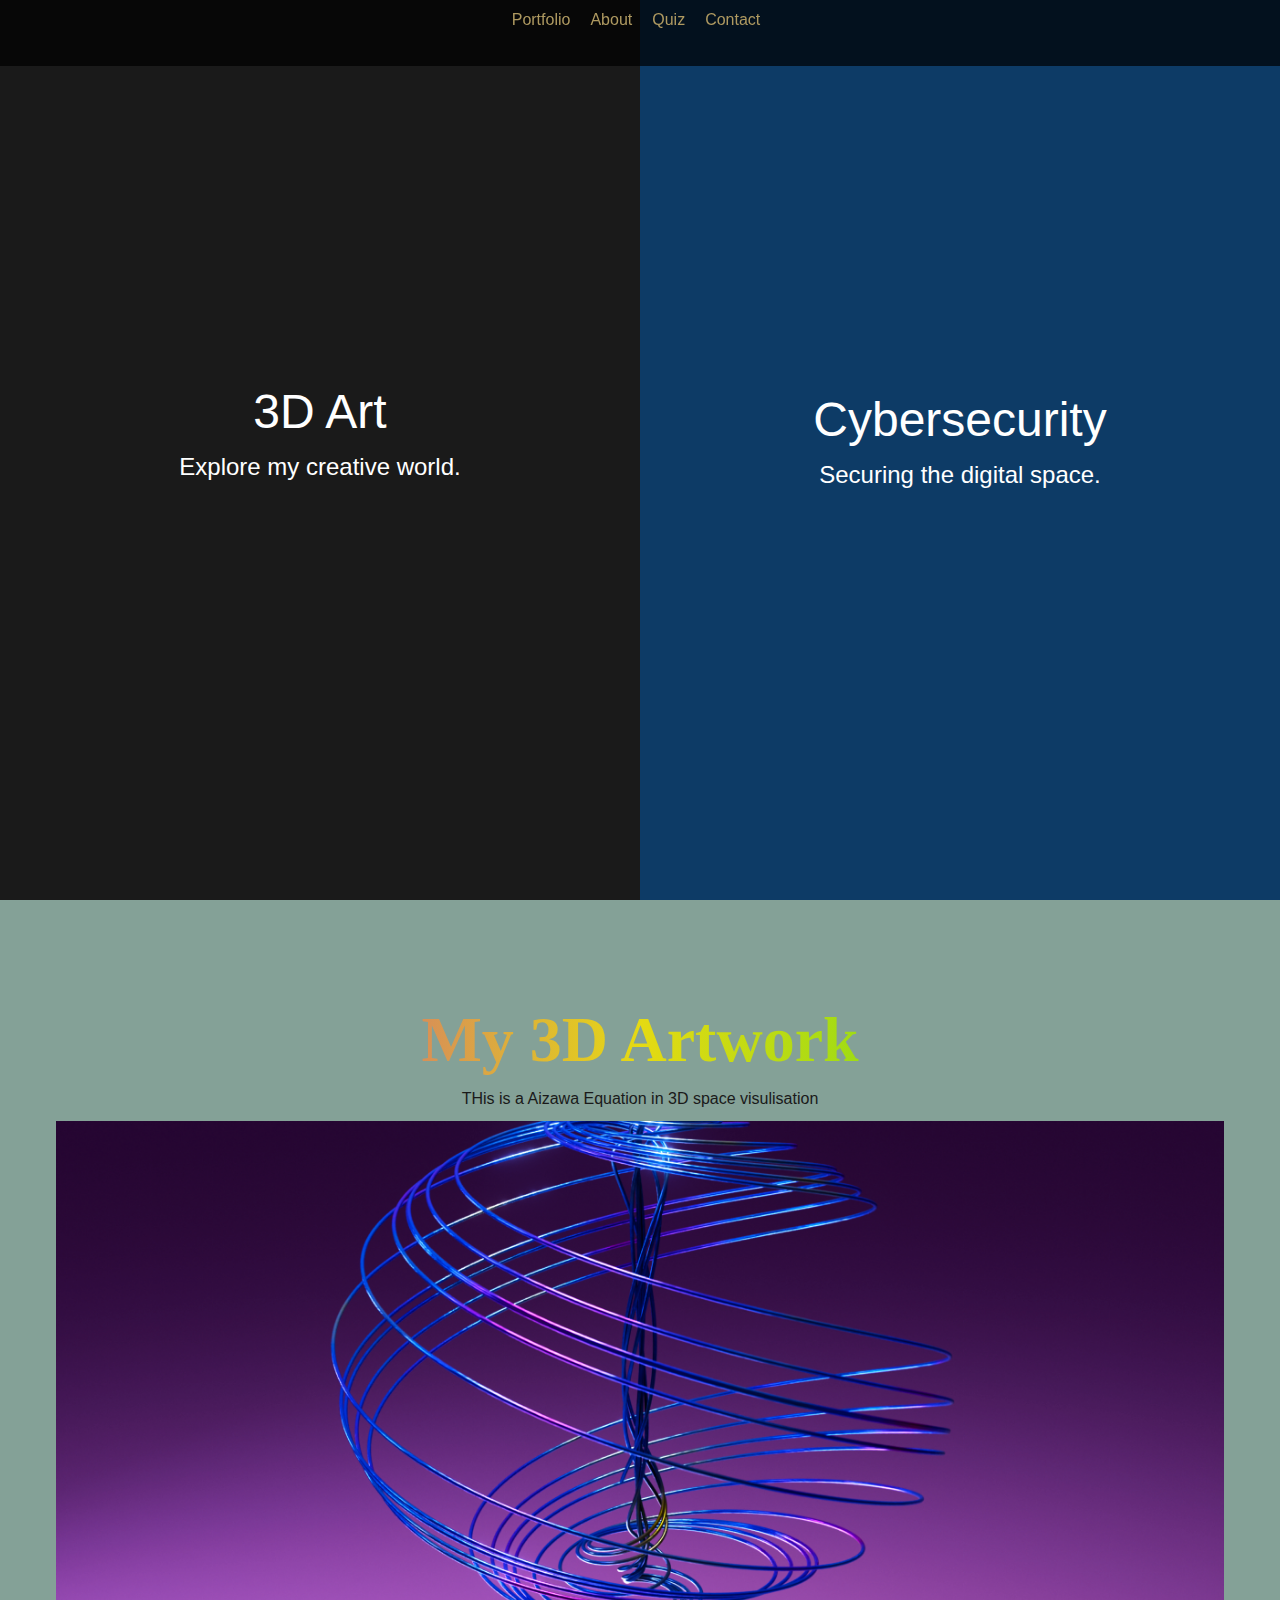
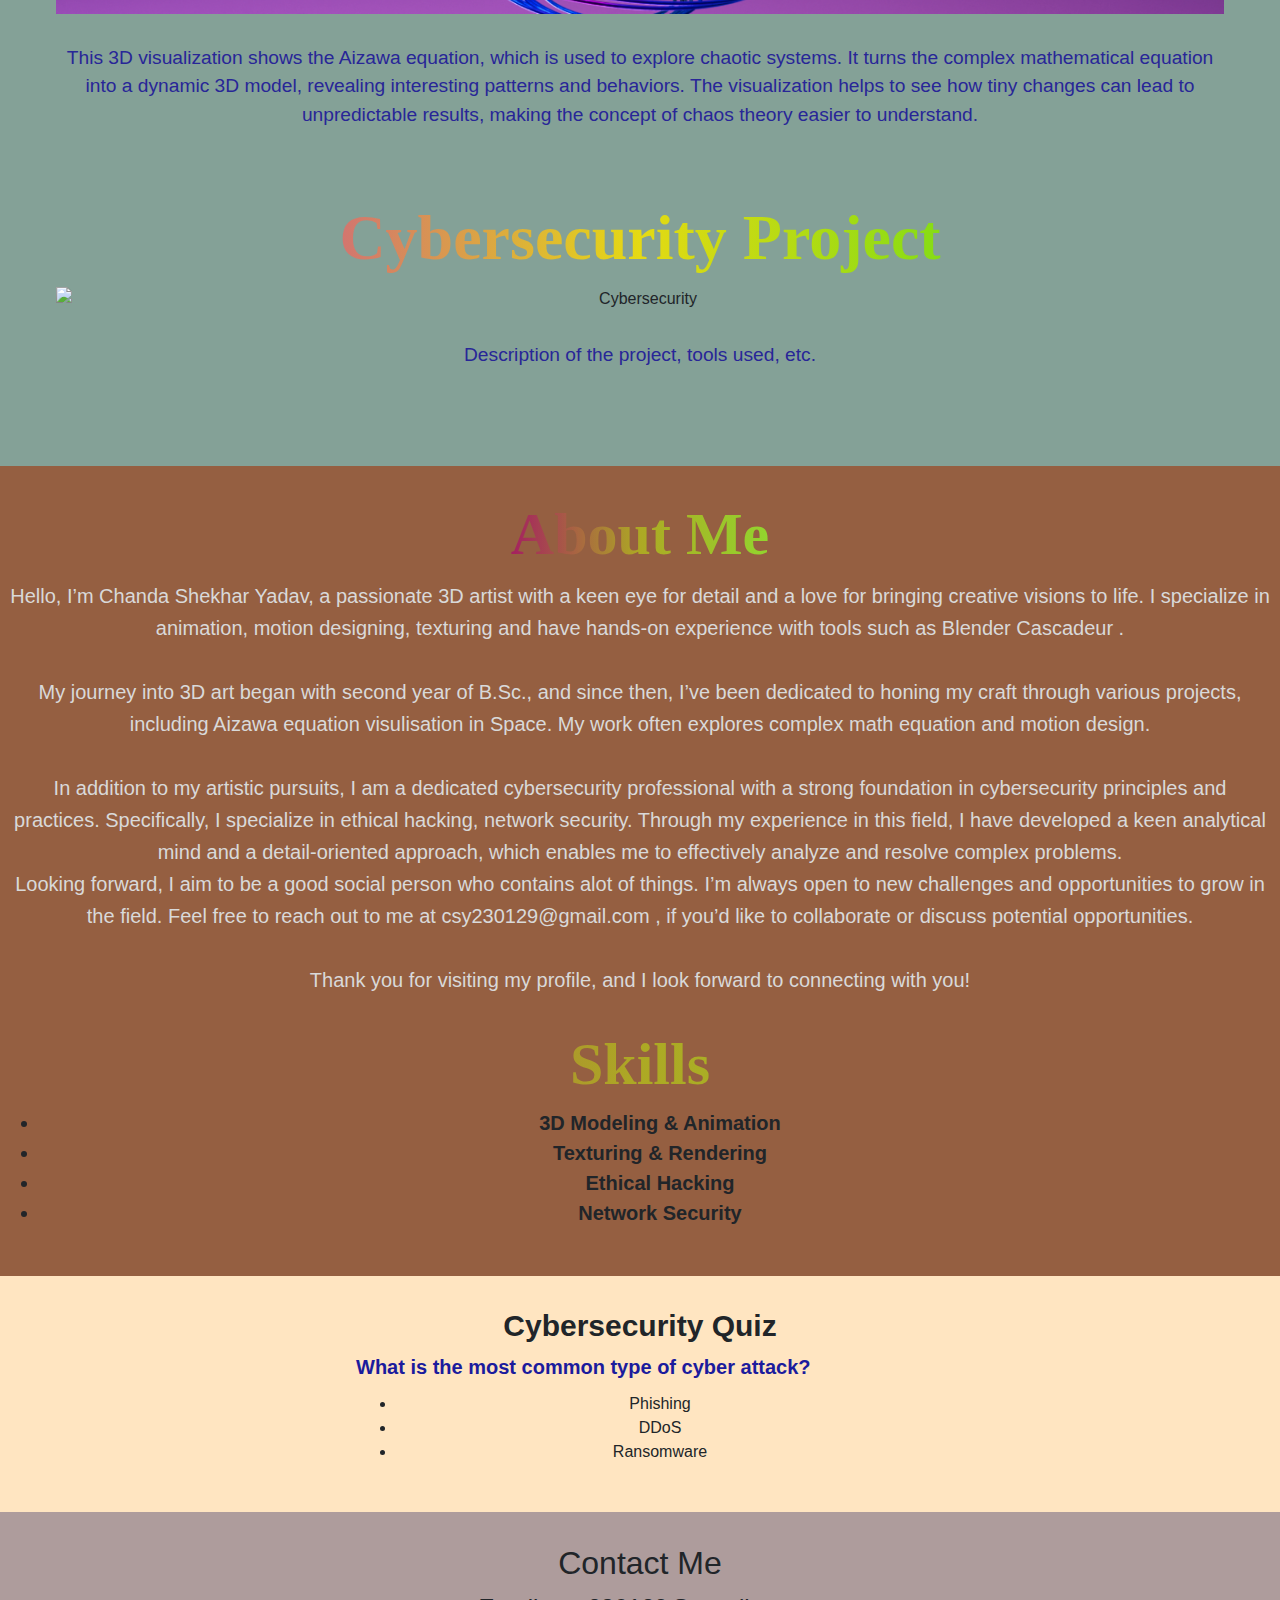
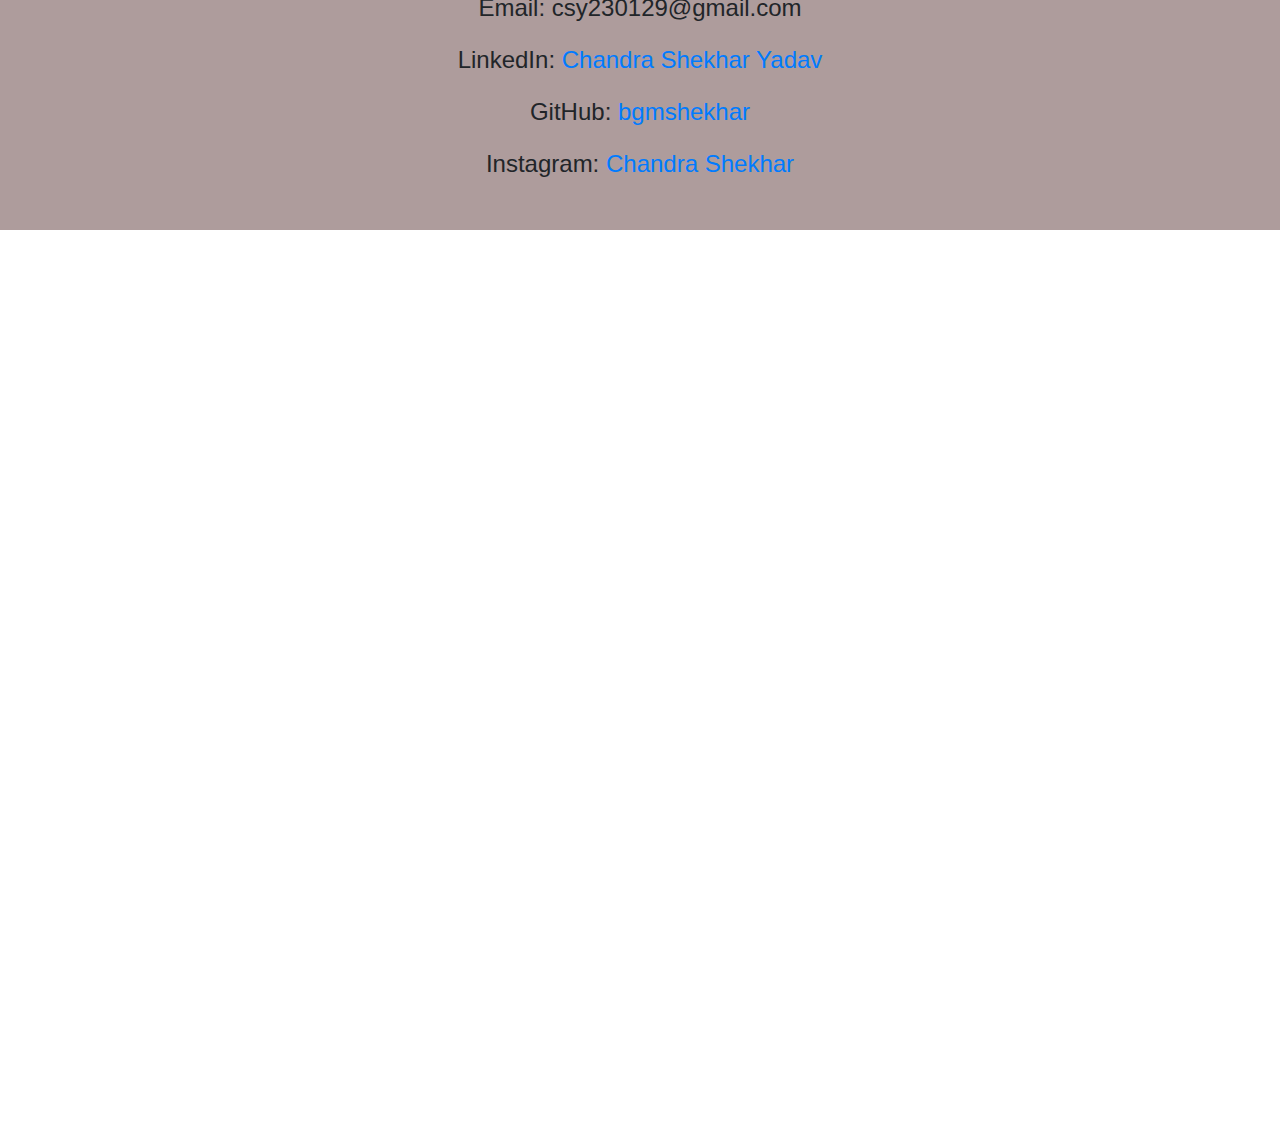
==== index.html @ 5e6f0be7 "All done" ====
<!DOCTYPE html>
<html lang="en">
<head>
    <meta charset="UTF-8">
    <meta name="viewport" content="width=device-width, initial-scale=1.0">
    <title>Your Portfolio</title>
    <link rel="stylesheet" href="styles.css">
    <link rel="stylesheet" href="https://maxcdn.bootstrapcdn.com/bootstrap/4.5.2/css/bootstrap.min.css">
    <script src="https://ajax.googleapis.com/ajax/libs/jquery/3.5.1/jquery.min.js"></script>
    <script src="https://cdnjs.cloudflare.com/ajax/libs/popper.js/1.16.0/umd/popper.min.js"></script>
    <script src="https://maxcdn.bootstrapcdn.com/bootstrap/4.5.2/js/bootstrap.min.js"></script>
    <script src="https://cdnjs.cloudflare.com/ajax/libs/three.js/r128/three.min.js"></script>
    <script src="https://aframe.io/releases/1.2.0/aframe.min.js"></script>
    <script src="https://cdn.jsdelivr.net/particles.js/2.0.0/particles.min.js"></script>
    <script src="https://cdn.jsdelivr.net/npm/chart.js"></script>
    <script src="https://cdnjs.cloudflare.com/ajax/libs/gsap/3.7.1/gsap.min.js"></script>
    <link rel="stylesheet" href="https://cdnjs.cloudflare.com/ajax/libs/font-awesome/6.0.0-beta3/css/all.min.css">
</head>
<body>
    <header>
        <div class="landing-page">
            <div class="left-side">
                <h1>3D Art</h1>
                <p>Explore my creative world.</p>
                <P></P>
            </div>
            <div class="right-side">
                <h1>Cybersecurity</h1>
                <p>Securing the digital space.</p>
            </div>
        </div>
    </header>
    <nav>
        <ul class="top">
            <li><a href="#portfolio">Portfolio</a></li>
            <li><a href="#about">About</a></li>
            <li><a href="#quiz">Quiz</a></li>
            <li><a href="#contact">Contact</a></li>
        </ul>
    </nav>
    <section id="portfolio">
        <div class="portfolio-container">
            <h2</h2>
            <!DOCTYPE html>
            <html lang="en">
            <head>
                <meta charset="UTF-8">
                <meta name="viewport" content="width=device-width, initial-scale=1.0">
                <title>Portfolio Item</title>
                <link rel="stylesheet" href="styles.css"> <!-- Link to your CSS file -->
            </head>
            <body>
                <div class="portfolio-item">
                    <h3>My 3D Artwork</h3>
                    <P1>THis is a Aizawa Equation in 3D space visulisation</P1>
                    <img src="Render0058 copy.png" alt="3D Art">
                    <p>This 3D visualization shows the Aizawa equation, which is used to explore chaotic systems. It turns the complex mathematical equation into a dynamic 3D model, revealing interesting patterns and behaviors. The visualization helps to see how tiny changes can lead to unpredictable results, making the concept of chaos theory easier to understand.</p>
                </div>
            </body>
            </html>
            
            <div class="portfolio-item">
                <h3>Cybersecurity Project</h3>
                <img src="your-cybersecurity-image.jpg" alt="Cybersecurity">
                <p>Description of the project, tools used, etc.</p>
            </div>
        </div>
    </section>
    <section id="about">
        <div id="about-content"></div> <!-- This is where the content will be loaded -->
        <h2>
            <p1 class="custom-text"> About Me</p1>
        </h2>

        <p class="intro">Hello, I’m Chanda Shekhar Yadav, a passionate 3D artist with a keen eye for detail and a love for bringing creative visions to life. I specialize in animation, motion designing, texturing and have hands-on experience with tools such as Blender Cascadeur .

        My journey into 3D art began with second year of B.Sc., and since then, I’ve been dedicated to honing my craft through various projects, including Aizawa equation visulisation in Space. My work often explores complex math equation and motion design.
        
        In addition to my artistic pursuits, I am a dedicated cybersecurity professional with a strong foundation in cybersecurity principles and practices. Specifically, I specialize in ethical hacking, network security. Through my experience in this field, I have developed a keen analytical mind and a detail-oriented approach, which enables me to effectively analyze and resolve complex problems.
        Looking forward, I aim to be a good social person who contains alot of things. I’m always open to new challenges and opportunities to grow in the field. Feel free to reach out to me at csy230129@gmail.com , if you’d like to collaborate or discuss potential opportunities.
        
        Thank you for visiting my profile, and I look forward to connecting with you!</p>
       <h3 class="custom-text">Skills</h3>
        <ul class="bold2">
        <li>3D Modeling & Animation</li>
        <li>Texturing & Rendering</li>
        <li>Ethical Hacking</li>
        <li>Network Security</li>
        </ul>
    </section>
    
    
    <section id="quiz">
        <div class="quiz-container">
            <h2 class="bols1">Cybersecurity Quiz</h2>
            <div id="question">What is the most common type of cyber attack?</div>
            <ul id="answers">
                <li onclick="checkAnswer('A')">Phishing</li>
                <li onclick="checkAnswer('B')">DDoS</li>
                <li onclick="checkAnswer('C')">Ransomware</li>
            </ul>
            <div id="result"></div>
        </div>
    </section>
    <section id="contact">
        <div class="contact-container">
            <h2>Contact Me</h2>
            <p>Email: csy230129@gmail.com</p>
            <p>LinkedIn: <a href="https://www.linkedin.com/in/chandra-shekhar-yadav-9a1637257/">Chandra Shekhar Yadav
            </a></p>
            <p>GitHub: <a href="https://github.com/bgmshekhar">bgmshekhar</a></p>
            <p>Instagram: <a href="https://www.instagram.com/c_shekhar27/">Chandra Shekhar</a></p>
        </div>
    </section>
    <div id="particles-js"></div>
    <canvas id="myChart" width="400" height="400"></canvas>
    <script>
        function checkAnswer(answer) {
            let result = document.getElementById('result');
            if (answer === 'A') {
                result.innerText = "Correct!";
                result.style.color = "green";
            } else {
                result.innerText = "Try Again!";
                result.style.color = "red";
            }
        }
        // Particles.js
        particlesJS.load('particles-js', 'particles.json', function() {
            console.log('particles.js loaded');
        });

        // Chart.js
        var ctx = document.getElementById('myChart').getContext('2d');
        var myChart = new Chart(ctx, {
            type: 'bar',
            data: {
                labels: ['Red', 'Blue', 'Yellow', 'Green', 'Purple', 'Orange'],
                datasets: [{
                    label: '# of Votes',
                    data: [12, 19, 3, 5, 2, 3],
                    backgroundColor: [
                        'rgba(255, 99, 132, 0.2)',
                        'rgba(54, 162, 235, 0.2)',
                        'rgba(255, 206, 86, 0.2)',
                        'rgba(75, 192, 192, 0.2)',
                        'rgba(153, 102, 255, 0.2)',
                        'rgba(255, 159, 64, 0.2)'
                    ],
                    borderColor: [
                        'rgba(255, 99, 132, 1)',
                        'rgba(54, 162, 235, 1)',
                        'rgba(255, 206, 86, 1)',
                        'rgba(75, 192, 192, 1)',
                        'rgba(153, 102, 255, 1)',
                        'rgba(255, 159, 64, 1)'
                    ],
                    borderWidth: 1
                }]
            },
            options: {
                scales: {
                    y: {
                        beginAtZero: true
                    }
                }
            }
        });

        // GSAP Animation Example
        gsap.to(".portfolio-item", {duration: 2, y: -50, opacity: 1});
    </script>
</body>
</html>
---- styles.css ----
body, html {
    margin: 0px;
    padding: 0;
    font-family: Arial, sans-serif;
}

header {
    height: 100vh;
    display: flex;
    align-items: center;
    justify-content: center;
}

ul.top {
    padding-left: 0;
    list-style-type: none;
}

ul.top li {
    margin-bottom: 10px; /* Adjust spacing between items */
}

ul.top li a {
    text-decoration: none;
    color: #ffff0f0;
    font-size: 16px;
    margin-left: 10px;
    margin-right: 10px;
}

 
.landing-page {
    display: flex;
    width: 100%;
    height: 100vh;
}

.left-side, .right-side {
    width: 50%;
    display: flex;
    flex-direction: column;
    align-items: center;
    justify-content: center;
    color: white;
    text-align: center;
}

.left-side {
    background-color: #1a1a1a;
}

.right-side {
    background-color: #0d3b66;
}

h1 {
    font-size: 3rem;
    margin-bottom: 0.5rem;
}

p {
    font-size: 1.5rem;
    margin-top: 0;
}

nav {
    position: fixed;
    top: 0;
    width: 100%;
    background: rgba(0, 0, 0, 0.7);
}

nav ul {
    display: flex;
    justify-content: center;
    list-style: none;
    margin: 30;
    padding: 0.5rem;
}

nav ul li {
    margin: 40 1rem;
}

nav ul li a {
    color: rgb(174, 153, 96);
    text-decoration: none;
    font-size: 1.2rem;
}

#portfolio {
    padding: 2rem 0;
    text-align: center;
    background-color:  rgb(132, 161, 151);
}

.portfolio-container {
    max-width: 1200px;
    margin: auto;
    padding: 0 1rem;
}

.portfolio-item {
    margin-bottom: 4rem;
    margin-top: 4rem;
}

.portfolio-item img {
    max-width: 100%;
    height: auto;
    display: block;
    align-items: center;
    margin-top: 10px;
}

.portfolio-item h3 {
    margin-top: 70px;
    margin: bottom 10px;
    font-size: 4rem;
    font-style: initial;
    font-family: Georgia, 'Times New Roman', Times, serif;
    font-weight: bold;
    background: linear-gradient(270deg, #2dde15,#e5da13, #c115c7); /* Gradient colors */
    background-clip: text;
    -webkit-background-clip: text; /* For WebKit browsers */
    color: transparent;
    animation: gradientShift 1.2s linear infinite;
    text-align: center;
    }
    .portfolio-item p1 {
        color: #1a1a1a;
        text-size-adjust: 10px;
    }
.portfolio-item p {
    font-size: 1.2rem;
    color: #282697;
    font-weight: bold;
    font-weight: 300;
    margin-top: 30px;
    margin-bottom: 20px;
}

#about {
    padding: 2rem 0;
    background-color: #955f41;
    text-align: center;
}
 
/* Custom For about me */
.custom-text {
    font-family: 'Times New Roman', Times, serif;
    font-size: 60px;
    font-weight: 700;
    background: linear-gradient(270deg, #92d52e,#ada924, #a42060); /* Gradient colors */
    background-clip: text;
    -webkit-background-clip: text; /* For WebKit browsers */
    color: transparent;
}


/* Basic styling for the paragraph */
.intro {
    font-family: 'Arial', sans-serif;
    font-size: 20px;
    line-height: 1.6;
    color: #D9D9D9;
    margin: 10px;
    white-space: pre-line; /* Preserves line breaks and spaces */
    text-align: center;
    margin-bottom: 2rem;
}

.custom-text2 {
    font-family: 'Times New Roman', Times, serif;
    font-size: 100px;
    font-weight: 700;
    background: linear-gradient(90deg, #92d52e,#ada924, #a42060); /* Gradient colors */
    background-clip: text;
    -webkit-background-clip: text; /* For WebKit browsers */
    color: transparent;
    text-align: center;
    margin-top: 20px;
}

.bold2 {
    font-size: 20px;
    color: ff4d9;
    font-weight: bold;
}

.about-container {
    max-width: 800px;
    margin: 0 auto;
    padding: 0 1rem;
}
 

#quiz {
    padding: 2rem 0;
    background-color: #ffe5c1;
    text-align: center;
}


.quiz-container {
    max-width: 600px;
    margin: 0 auto;
    padding: 0 1rem;
}

.bols1 {
    font-size: 30px;
    font-weight: bold;
   
}

#question {
    font-size: 20px;
    font-weight: 900 ;
    margin-bottom: 10px;
    color: rgb(27, 27, 157);
    text-align: left;

}

#answer {
    font-size: 15px;
    text-align: left;
}
#contact {
    padding: 2rem 0;
    background-color: #ae9c9c;
    text-align: center;
}

.contact-container {
    max-width: 600px;
    margin: 0 auto;
    padding: 0 1rem;
}

#particles-js {
    position: absolute;
    width: 100%;
    height: 100vh;
    z-index: -1;
    color: #9a9797;
}
---- styles.css ----
body, html {
    margin: 0px;
    padding: 0;
    font-family: Arial, sans-serif;
}

header {
    height: 100vh;
    display: flex;
    align-items: center;
    justify-content: center;
}

ul.top {
    padding-left: 0;
    list-style-type: none;
}

ul.top li {
    margin-bottom: 10px; /* Adjust spacing between items */
}

ul.top li a {
    text-decoration: none;
    color: #ffff0f0;
    font-size: 16px;
    margin-left: 10px;
    margin-right: 10px;
}

 
.landing-page {
    display: flex;
    width: 100%;
    height: 100vh;
}

.left-side, .right-side {
    width: 50%;
    display: flex;
    flex-direction: column;
    align-items: center;
    justify-content: center;
    color: white;
    text-align: center;
}

.left-side {
    background-color: #1a1a1a;
}

.right-side {
    background-color: #0d3b66;
}

h1 {
    font-size: 3rem;
    margin-bottom: 0.5rem;
}

p {
    font-size: 1.5rem;
    margin-top: 0;
}

nav {
    position: fixed;
    top: 0;
    width: 100%;
    background: rgba(0, 0, 0, 0.7);
}

nav ul {
    display: flex;
    justify-content: center;
    list-style: none;
    margin: 30;
    padding: 0.5rem;
}

nav ul li {
    margin: 40 1rem;
}

nav ul li a {
    color: rgb(174, 153, 96);
    text-decoration: none;
    font-size: 1.2rem;
}

#portfolio {
    padding: 2rem 0;
    text-align: center;
    background-color:  rgb(132, 161, 151);
}

.portfolio-container {
    max-width: 1200px;
    margin: auto;
    padding: 0 1rem;
}

.portfolio-item {
    margin-bottom: 4rem;
    margin-top: 4rem;
}

.portfolio-item img {
    max-width: 100%;
    height: auto;
    display: block;
    align-items: center;
    margin-top: 10px;
}

.portfolio-item h3 {
    margin-top: 70px;
    margin: bottom 10px;
    font-size: 4rem;
    font-style: initial;
    font-family: Georgia, 'Times New Roman', Times, serif;
    font-weight: bold;
    background: linear-gradient(270deg, #2dde15,#e5da13, #c115c7); /* Gradient colors */
    background-clip: text;
    -webkit-background-clip: text; /* For WebKit browsers */
    color: transparent;
    animation: gradientShift 1.2s linear infinite;
    text-align: center;
    }
    .portfolio-item p1 {
        color: #1a1a1a;
        text-size-adjust: 10px;
    }
.portfolio-item p {
    font-size: 1.2rem;
    color: #282697;
    font-weight: bold;
    font-weight: 300;
    margin-top: 30px;
    margin-bottom: 20px;
}

#about {
    padding: 2rem 0;
    background-color: #955f41;
    text-align: center;
}
 
/* Custom For about me */
.custom-text {
    font-family: 'Times New Roman', Times, serif;
    font-size: 60px;
    font-weight: 700;
    background: linear-gradient(270deg, #92d52e,#ada924, #a42060); /* Gradient colors */
    background-clip: text;
    -webkit-background-clip: text; /* For WebKit browsers */
    color: transparent;
}


/* Basic styling for the paragraph */
.intro {
    font-family: 'Arial', sans-serif;
    font-size: 20px;
    line-height: 1.6;
    color: #D9D9D9;
    margin: 10px;
    white-space: pre-line; /* Preserves line breaks and spaces */
    text-align: center;
    margin-bottom: 2rem;
}

.custom-text2 {
    font-family: 'Times New Roman', Times, serif;
    font-size: 100px;
    font-weight: 700;
    background: linear-gradient(90deg, #92d52e,#ada924, #a42060); /* Gradient colors */
    background-clip: text;
    -webkit-background-clip: text; /* For WebKit browsers */
    color: transparent;
    text-align: center;
    margin-top: 20px;
}

.bold2 {
    font-size: 20px;
    color: ff4d9;
    font-weight: bold;
}

.about-container {
    max-width: 800px;
    margin: 0 auto;
    padding: 0 1rem;
}
 

#quiz {
    padding: 2rem 0;
    background-color: #ffe5c1;
    text-align: center;
}


.quiz-container {
    max-width: 600px;
    margin: 0 auto;
    padding: 0 1rem;
}

.bols1 {
    font-size: 30px;
    font-weight: bold;
   
}

#question {
    font-size: 20px;
    font-weight: 900 ;
    margin-bottom: 10px;
    color: rgb(27, 27, 157);
    text-align: left;

}

#answer {
    font-size: 15px;
    text-align: left;
}
#contact {
    padding: 2rem 0;
    background-color: #ae9c9c;
    text-align: center;
}

.contact-container {
    max-width: 600px;
    margin: 0 auto;
    padding: 0 1rem;
}

#particles-js {
    position: absolute;
    width: 100%;
    height: 100vh;
    z-index: -1;
    color: #9a9797;
}
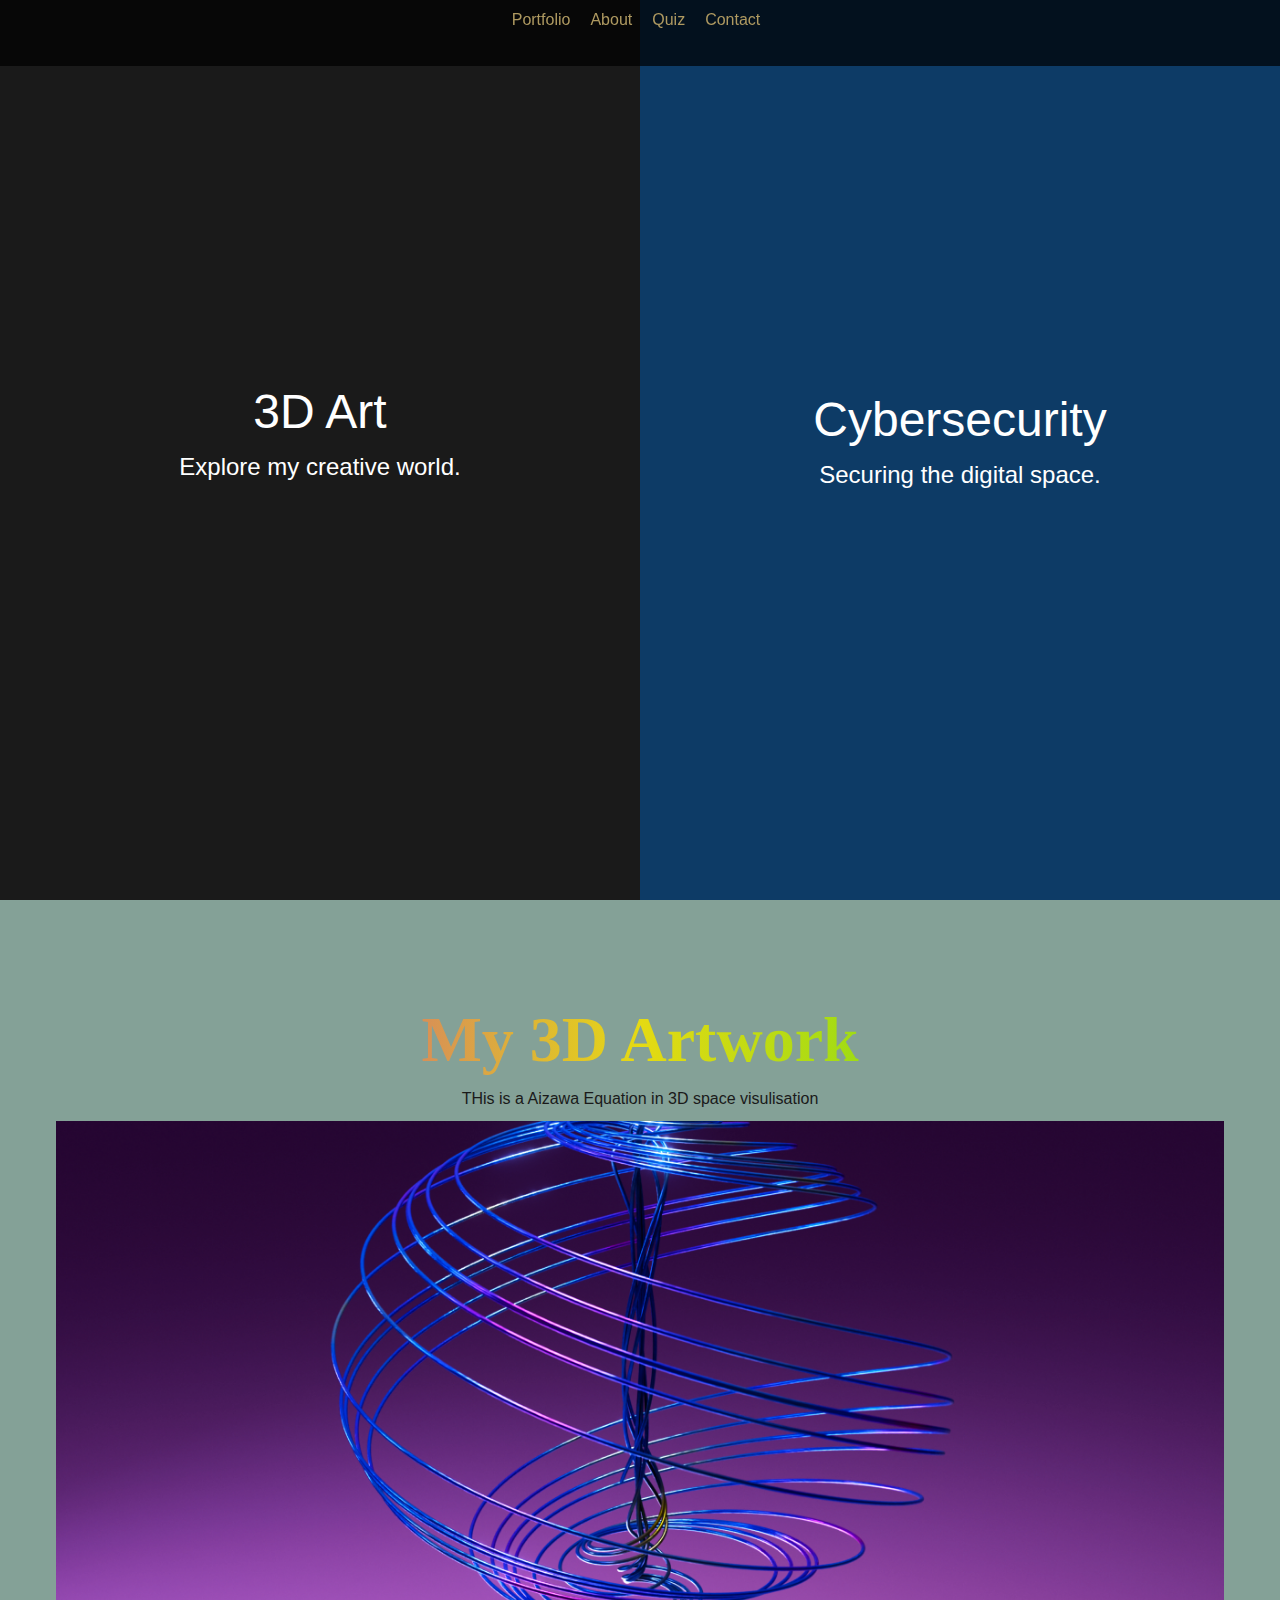
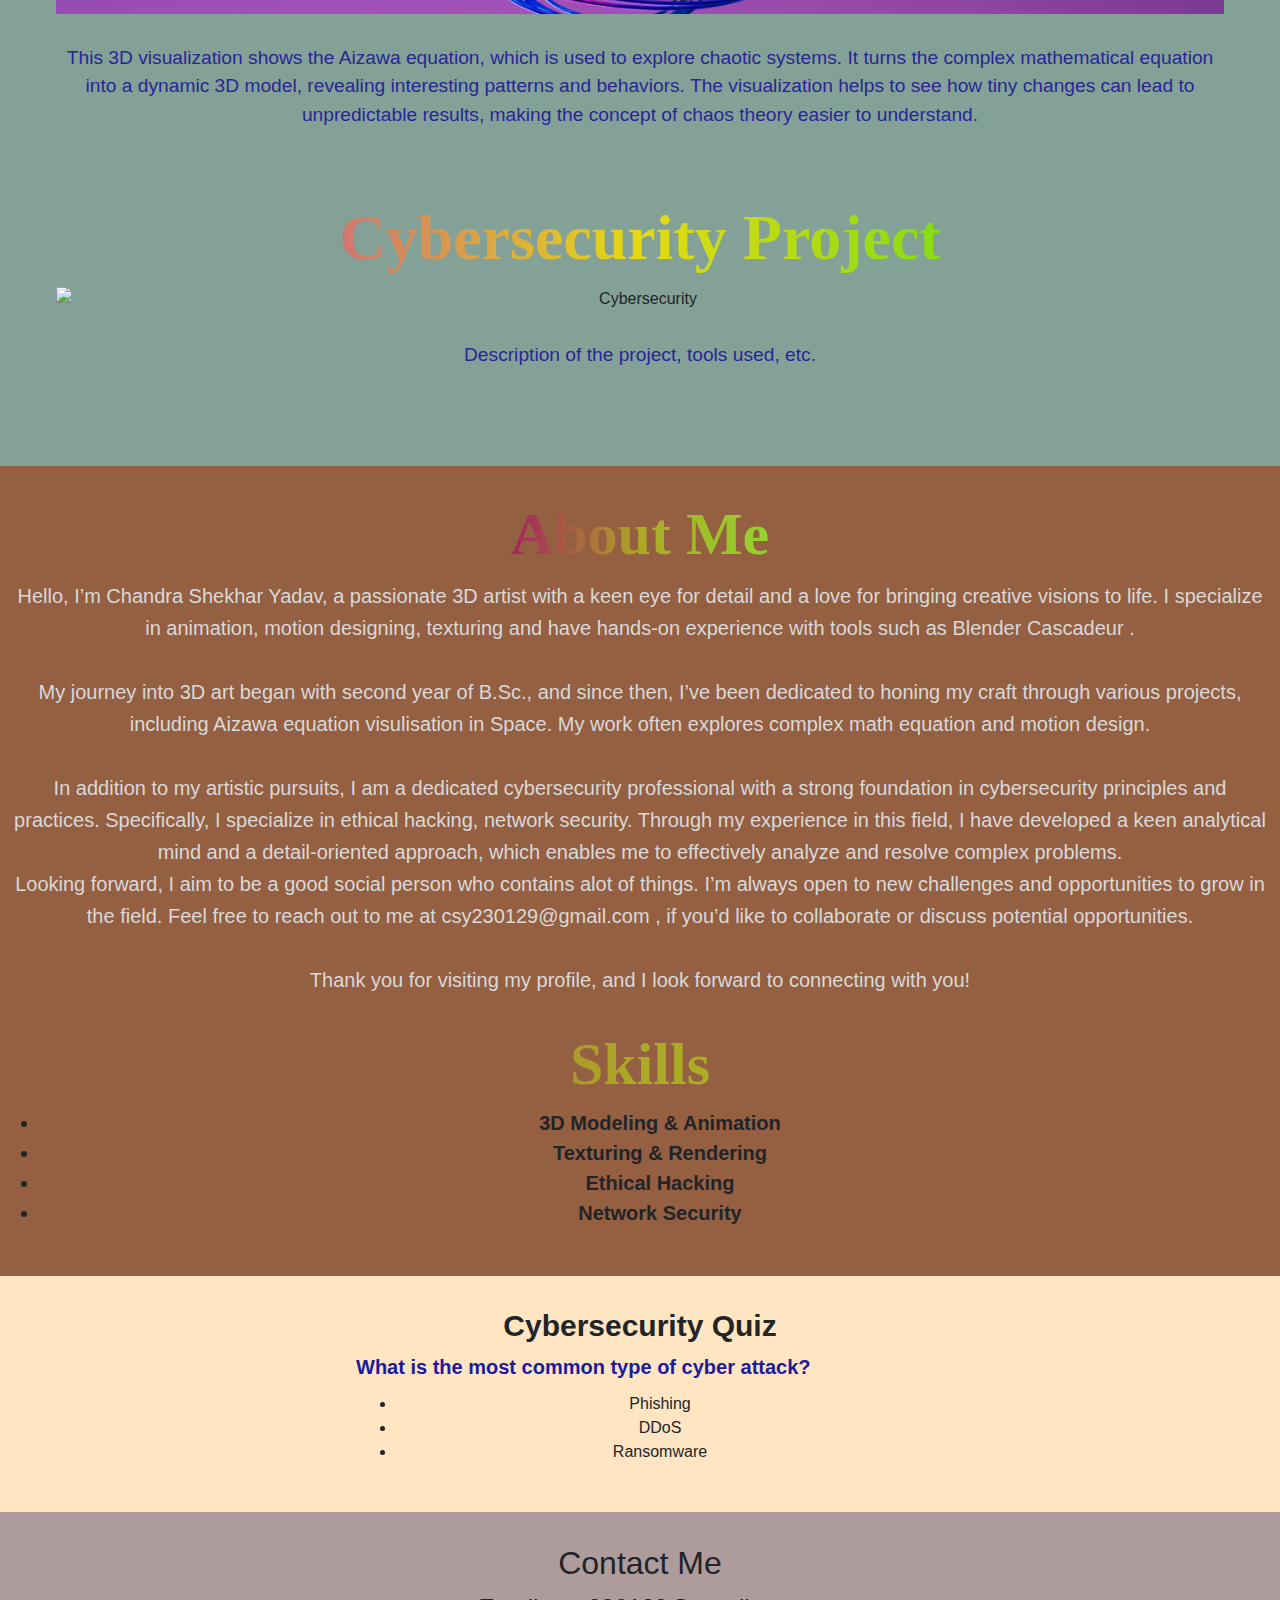
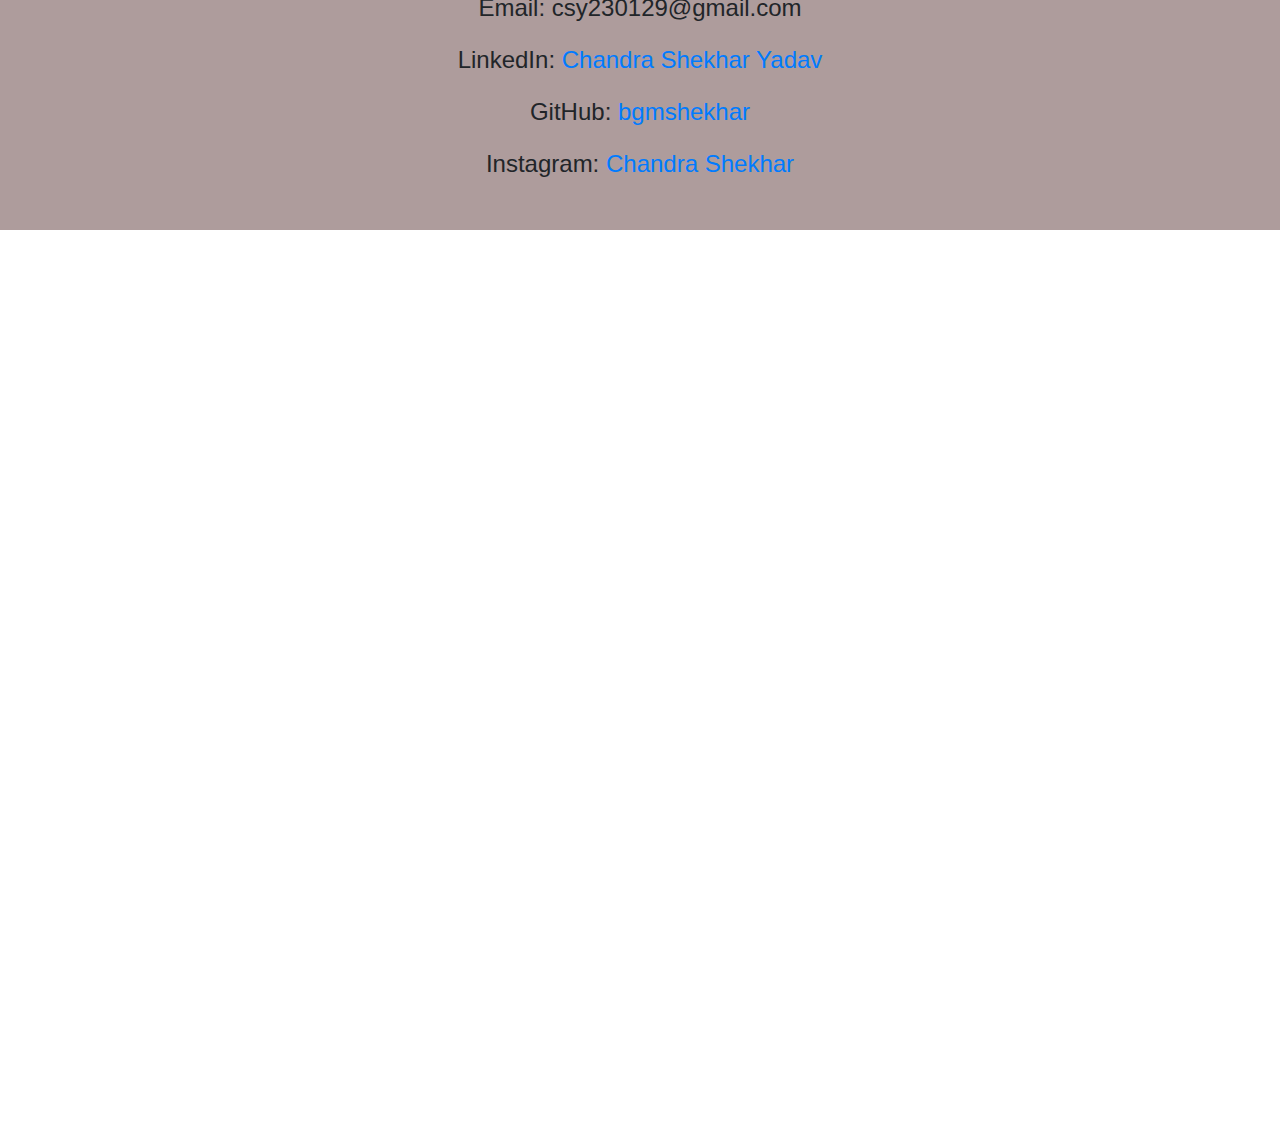
==== commit 5e280fd5: "Update index.html" ====
--- a/index.html
+++ b/index.html
@@ -72,7 +72,7 @@
             <p1 class="custom-text"> About Me</p1>
         </h2>
 
-        <p class="intro">Hello, I’m Chanda Shekhar Yadav, a passionate 3D artist with a keen eye for detail and a love for bringing creative visions to life. I specialize in animation, motion designing, texturing and have hands-on experience with tools such as Blender Cascadeur .
+        <p class="intro">Hello, I’m Chandra Shekhar Yadav, a passionate 3D artist with a keen eye for detail and a love for bringing creative visions to life. I specialize in animation, motion designing, texturing and have hands-on experience with tools such as Blender Cascadeur .
 
         My journey into 3D art began with second year of B.Sc., and since then, I’ve been dedicated to honing my craft through various projects, including Aizawa equation visulisation in Space. My work often explores complex math equation and motion design.
         
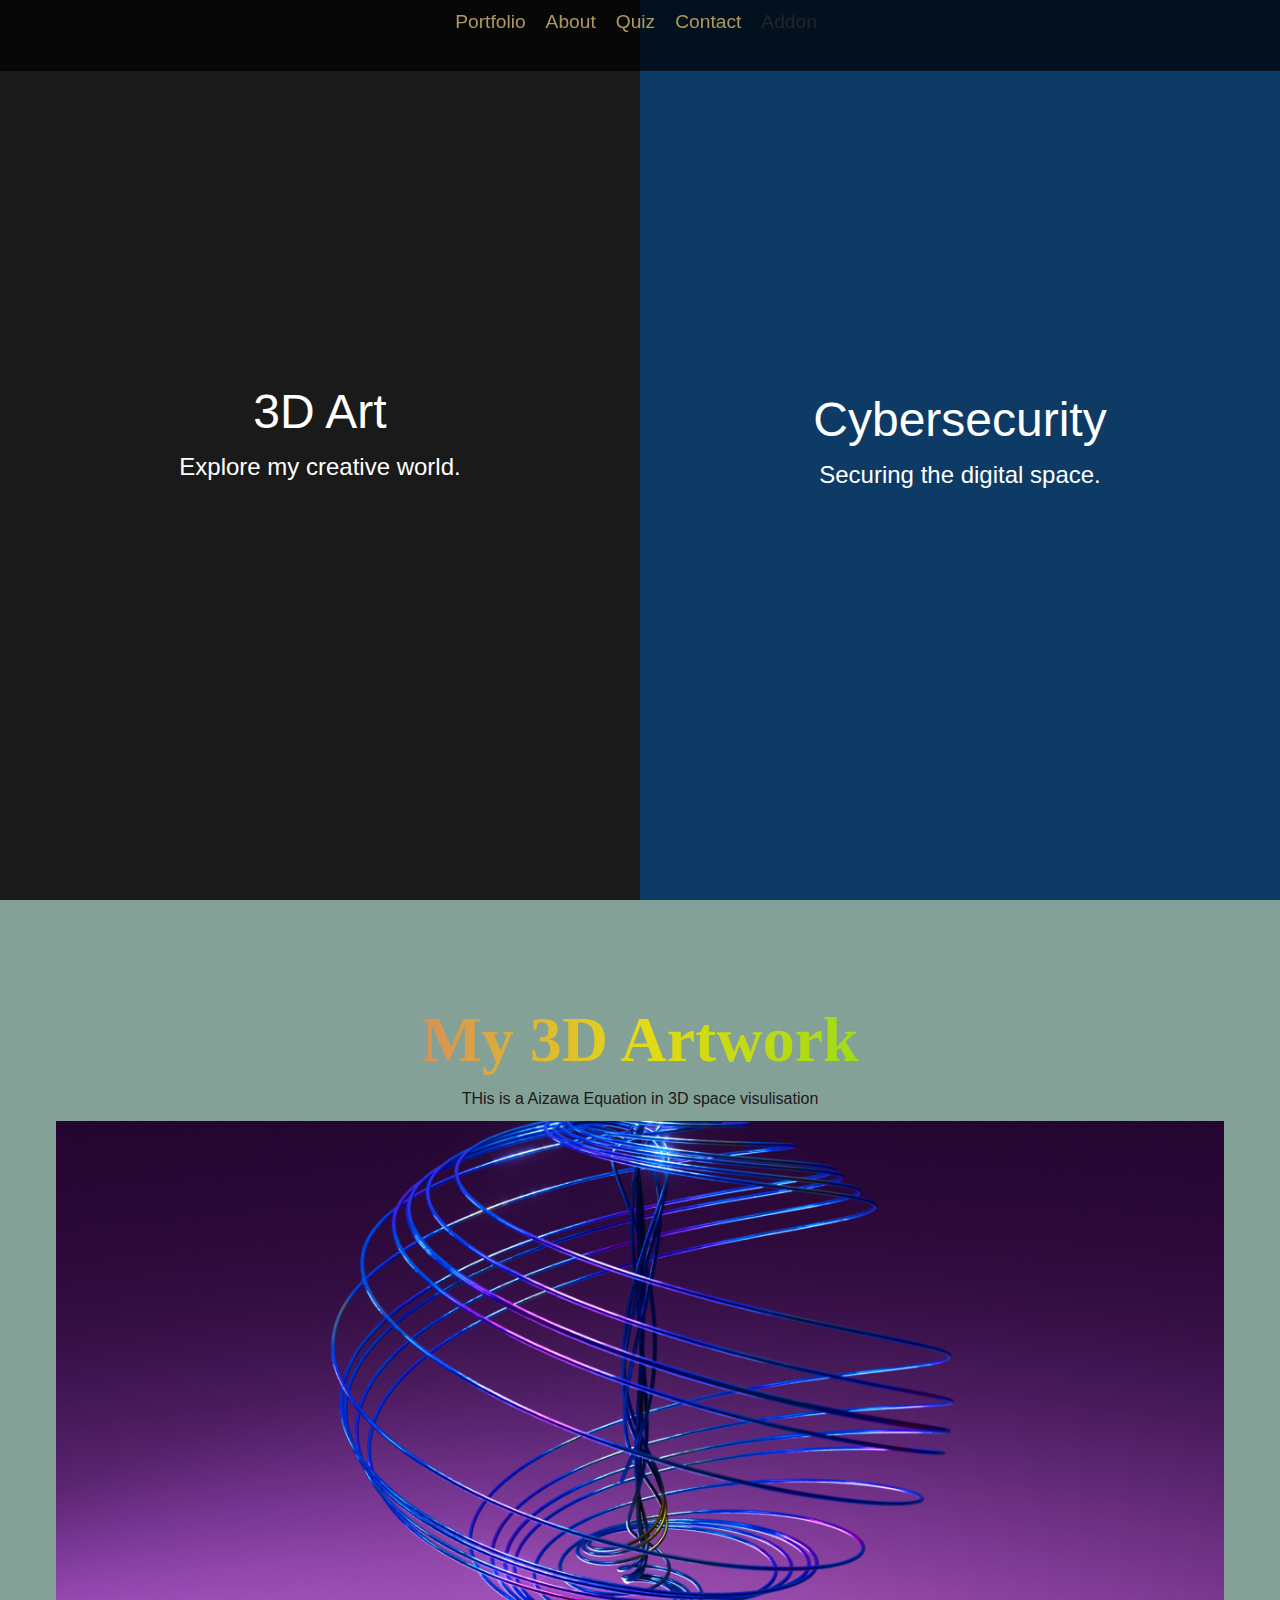
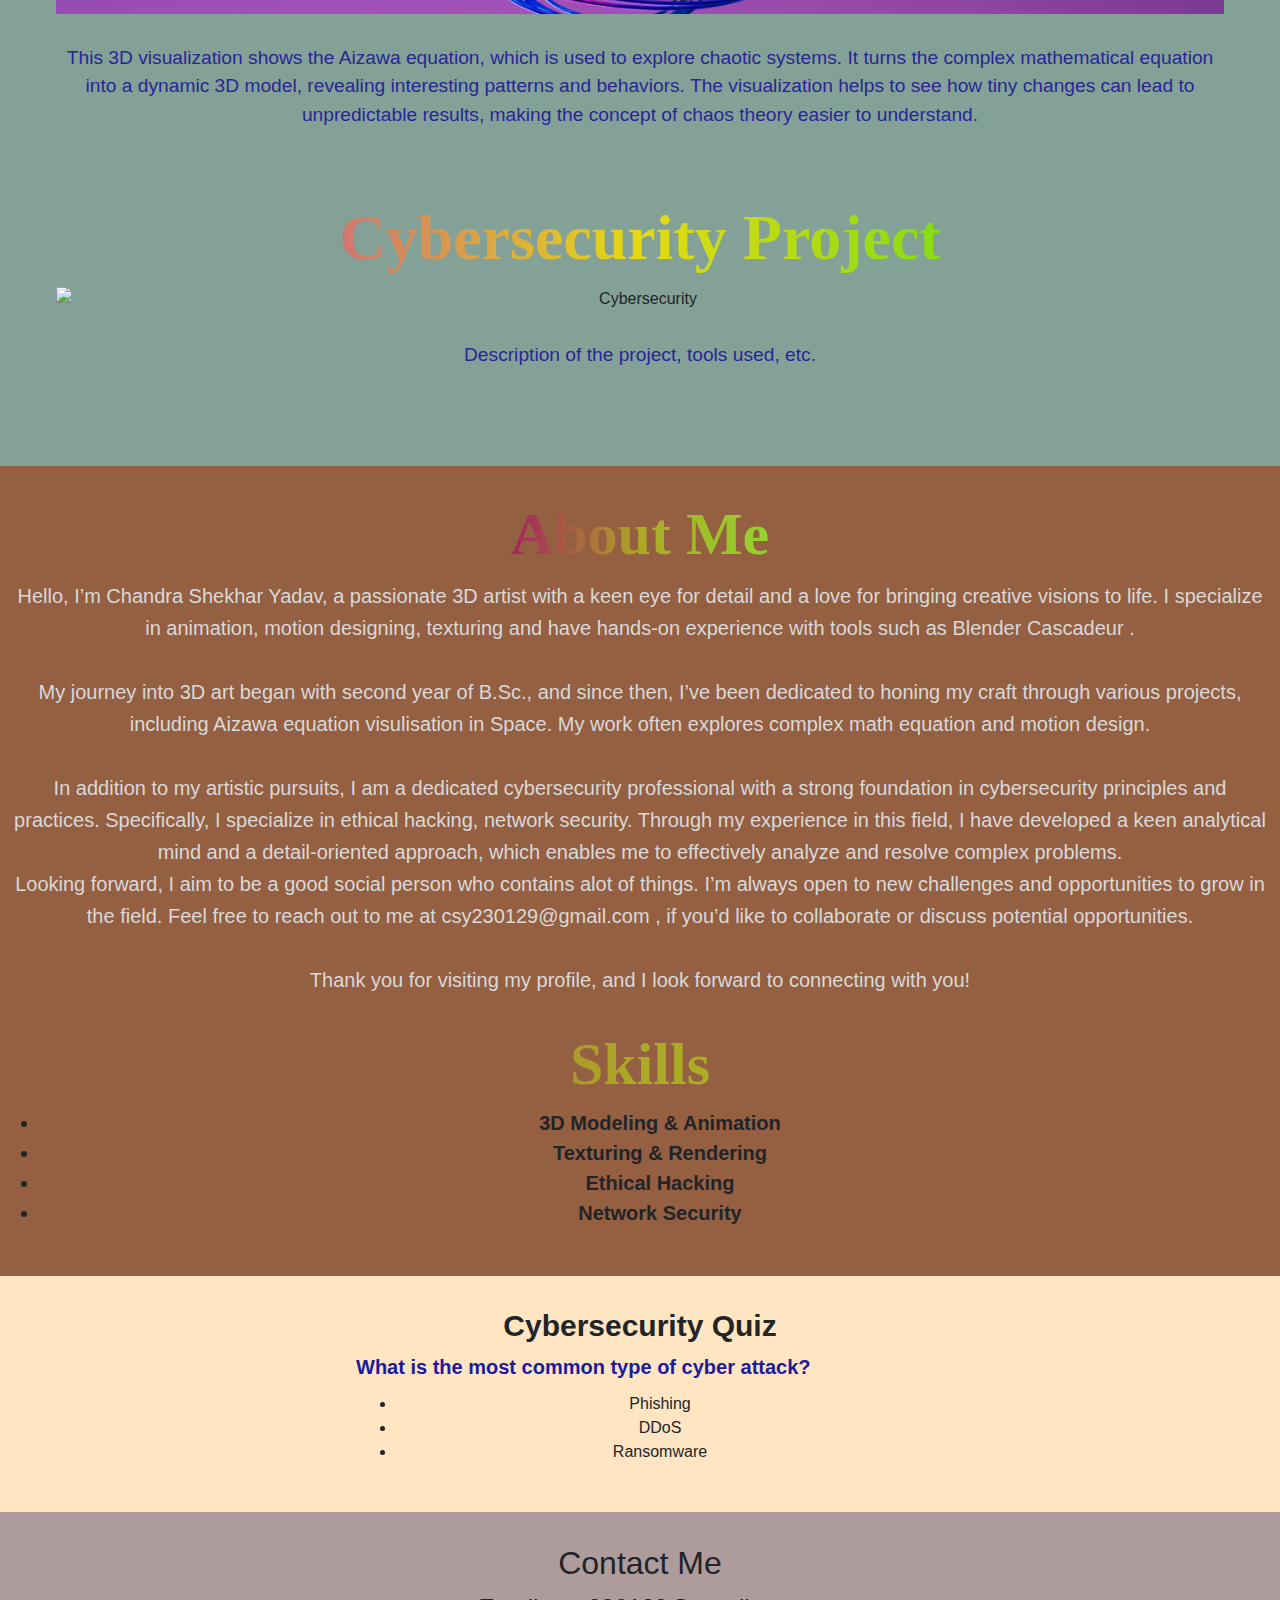
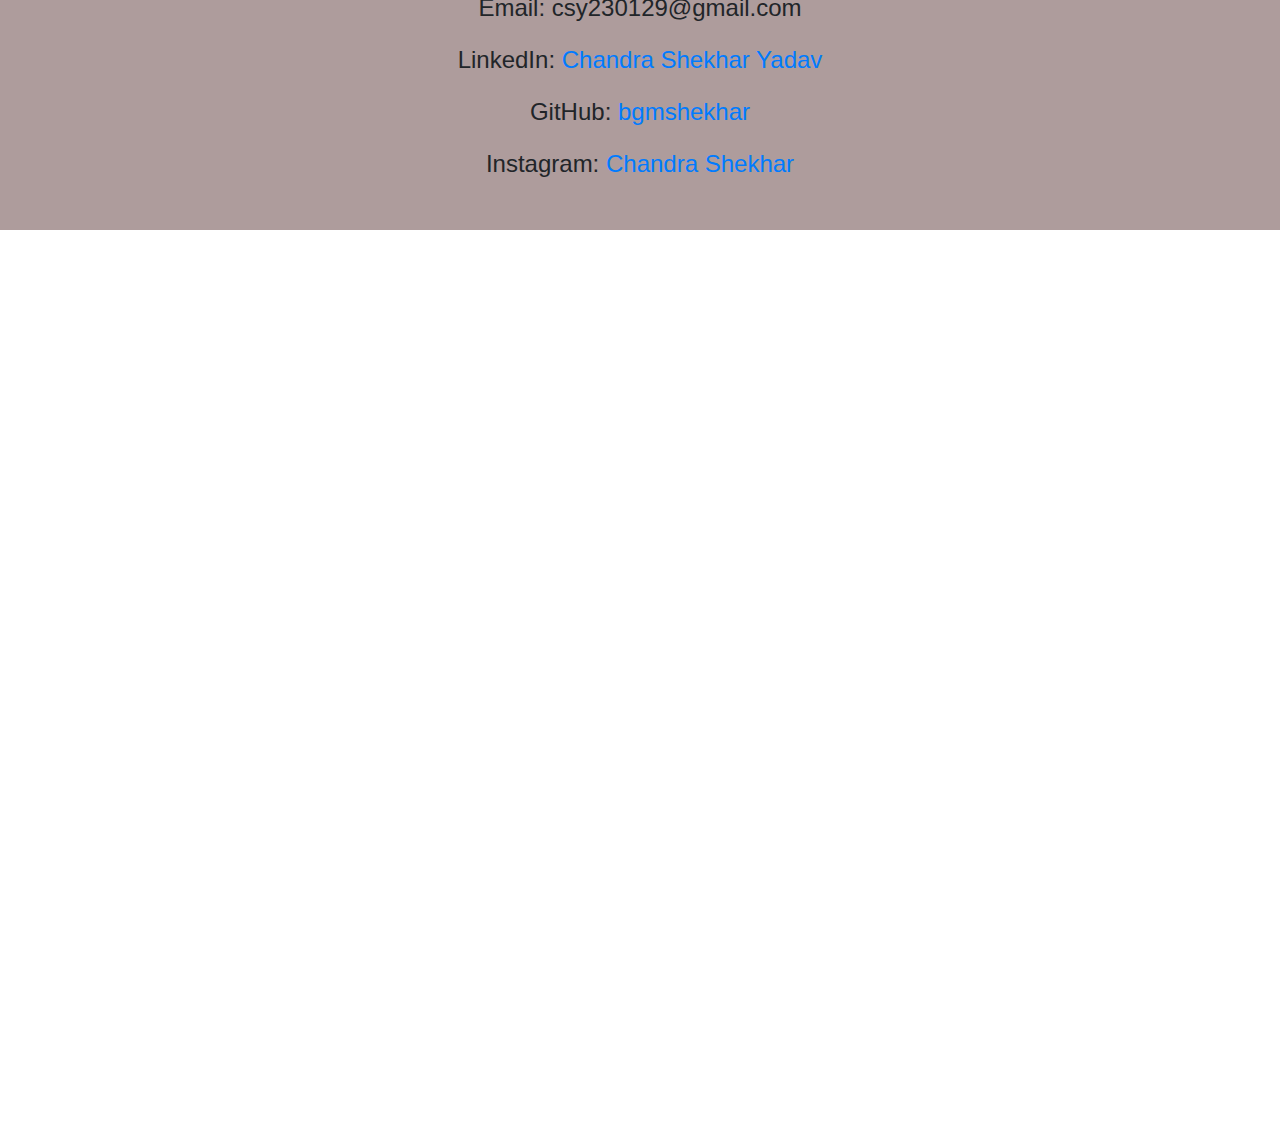
==== commit b529b81a: "Update index.html" ====
--- a/index.html
+++ b/index.html
@@ -36,6 +36,7 @@
             <li><a href="#about">About</a></li>
             <li><a href="#quiz">Quiz</a></li>
             <li><a href="#contact">Contact</a></li>
+             <li><a link="https://github.com/bgmshekhar/Render_Set_up_Addon">Addon</a></li>
         </ul>
     </nav>
     <section id="portfolio">
--- a/styles.css
+++ b/styles.css
@@ -23,7 +23,7 @@
 ul.top li a {
     text-decoration: none;
     color: #ffff0f0;
-    font-size: 16px;
+    font-size:: 16px;
     margin-left: 10px;
     margin-right: 10px;
 }
@@ -31,8 +31,9 @@
  
 .landing-page {
     display: flex;
+    flex-wrap: wrap; /* Allows items to wrap on smaller screens */
     width: 100%;
-    height: 100vh;
+    height: 100vh; /* Full viewport height */
 }
 
 .left-side, .right-side {
@@ -47,10 +48,12 @@
 
 .left-side {
     background-color: #1a1a1a;
+    height: 100%; /* Ensure full height for left side */
 }
 
 .right-side {
     background-color: #0d3b66;
+    height: 100%; /* Ensure full height for right side */
 }
 
 h1 {
@@ -62,6 +65,27 @@
     font-size: 1.5rem;
     margin-top: 0;
 }
+
+/* Media query for mobile devices */
+@media (max-width: 768px) {
+    .landing-page {
+        flex-direction:row; /* Stack the sections vertically on mobile */
+    }
+
+    .left-side, .right-side {
+        width: 100%; /* Each section takes up the full width */
+        height: 50vh; /* Each section takes up 50% of the height */
+    }
+
+    h1 {
+        font-size: 2rem; /* Reduce font size on mobile */
+    }
+
+    p {
+        font-size: 1.2rem; /* Adjust paragraph size on mobile */
+    }
+}
+
 
 nav {
     position: fixed;
@@ -127,7 +151,27 @@
     animation: gradientShift 1.2s linear infinite;
     text-align: center;
     }
+
+/* Responsive typography for h3 and p1 elements */
+@media (max-width: 768px) {
+    .portfolio-item h3 {
+        font-size: 2.5rem; /* Smaller font size for mobile screens */
+    }
     .portfolio-item p1 {
+        font-size: 1.1rem; /* Adjust the size of p1 on mobile */
+    }
+}
+
+@media (max-width: 480px) {
+    .portfolio-item h3 {
+        font-size: 2rem; /* Even smaller font size for very small screens */
+    }
+    .portfolio-item p1 {
+        font-size: 1rem; /* Adjust further for smaller screens */
+    }
+}
+
+.portfolio-item p1 {
         color: #1a1a1a;
         text-size-adjust: 10px;
     }
@@ -184,7 +228,7 @@
 
 .bold2 {
     font-size: 20px;
-    color: ff4d9;
+    color: #ff4d9; /* Added missing # for the color code */
     font-weight: bold;
 }
 
@@ -193,14 +237,12 @@
     margin: 0 auto;
     padding: 0 1rem;
 }
- 
 
 #quiz {
     padding: 2rem 0;
     background-color: #ffe5c1;
     text-align: center;
 }
-
 
 .quiz-container {
     max-width: 600px;
@@ -211,22 +253,21 @@
 .bols1 {
     font-size: 30px;
     font-weight: bold;
-   
 }
 
 #question {
     font-size: 20px;
-    font-weight: 900 ;
+    font-weight: 900;
     margin-bottom: 10px;
     color: rgb(27, 27, 157);
     text-align: left;
-
 }
 
 #answer {
     font-size: 15px;
     text-align: left;
 }
+
 #contact {
     padding: 2rem 0;
     background-color: #ae9c9c;
@@ -246,3 +287,55 @@
     z-index: -1;
     color: #9a9797;
 }
+
+/* Media Queries for Responsive Design */
+
+/* For tablets and larger mobile devices */
+@media (max-width: 768px) {
+    .bold2 {
+        font-size: 18px;
+    }
+
+    .bols1 {
+        font-size: 24px;
+    }
+
+    #question {
+        font-size: 18px;
+    }
+
+    #answer {
+        font-size: 14px;
+    }
+
+    .about-container, .quiz-container, .contact-container {
+        max-width: 90%;
+    }
+}
+
+/* For small mobile devices */
+@media (max-width: 480px) {
+    .bold2 {
+        font-size: 16px;
+    }
+
+    .bols1 {
+        font-size: 20px;
+    }
+
+    #question {
+        font-size: 16px;
+    }
+
+    #answer {
+        font-size: 13px;
+    }
+
+    .about-container, .quiz-container, .contact-container {
+        max-width: 100%;
+    }
+
+    #particles-js {
+        height: 50vh; /* Adjust height for smaller screens */
+    }
+}
--- a/styles.css
+++ b/styles.css
@@ -23,7 +23,7 @@
 ul.top li a {
     text-decoration: none;
     color: #ffff0f0;
-    font-size: 16px;
+    font-size:: 16px;
     margin-left: 10px;
     margin-right: 10px;
 }
@@ -31,8 +31,9 @@
  
 .landing-page {
     display: flex;
+    flex-wrap: wrap; /* Allows items to wrap on smaller screens */
     width: 100%;
-    height: 100vh;
+    height: 100vh; /* Full viewport height */
 }
 
 .left-side, .right-side {
@@ -47,10 +48,12 @@
 
 .left-side {
     background-color: #1a1a1a;
+    height: 100%; /* Ensure full height for left side */
 }
 
 .right-side {
     background-color: #0d3b66;
+    height: 100%; /* Ensure full height for right side */
 }
 
 h1 {
@@ -62,6 +65,27 @@
     font-size: 1.5rem;
     margin-top: 0;
 }
+
+/* Media query for mobile devices */
+@media (max-width: 768px) {
+    .landing-page {
+        flex-direction:row; /* Stack the sections vertically on mobile */
+    }
+
+    .left-side, .right-side {
+        width: 100%; /* Each section takes up the full width */
+        height: 50vh; /* Each section takes up 50% of the height */
+    }
+
+    h1 {
+        font-size: 2rem; /* Reduce font size on mobile */
+    }
+
+    p {
+        font-size: 1.2rem; /* Adjust paragraph size on mobile */
+    }
+}
+
 
 nav {
     position: fixed;
@@ -127,7 +151,27 @@
     animation: gradientShift 1.2s linear infinite;
     text-align: center;
     }
+
+/* Responsive typography for h3 and p1 elements */
+@media (max-width: 768px) {
+    .portfolio-item h3 {
+        font-size: 2.5rem; /* Smaller font size for mobile screens */
+    }
     .portfolio-item p1 {
+        font-size: 1.1rem; /* Adjust the size of p1 on mobile */
+    }
+}
+
+@media (max-width: 480px) {
+    .portfolio-item h3 {
+        font-size: 2rem; /* Even smaller font size for very small screens */
+    }
+    .portfolio-item p1 {
+        font-size: 1rem; /* Adjust further for smaller screens */
+    }
+}
+
+.portfolio-item p1 {
         color: #1a1a1a;
         text-size-adjust: 10px;
     }
@@ -184,7 +228,7 @@
 
 .bold2 {
     font-size: 20px;
-    color: ff4d9;
+    color: #ff4d9; /* Added missing # for the color code */
     font-weight: bold;
 }
 
@@ -193,14 +237,12 @@
     margin: 0 auto;
     padding: 0 1rem;
 }
- 
 
 #quiz {
     padding: 2rem 0;
     background-color: #ffe5c1;
     text-align: center;
 }
-
 
 .quiz-container {
     max-width: 600px;
@@ -211,22 +253,21 @@
 .bols1 {
     font-size: 30px;
     font-weight: bold;
-   
 }
 
 #question {
     font-size: 20px;
-    font-weight: 900 ;
+    font-weight: 900;
     margin-bottom: 10px;
     color: rgb(27, 27, 157);
     text-align: left;
-
 }
 
 #answer {
     font-size: 15px;
     text-align: left;
 }
+
 #contact {
     padding: 2rem 0;
     background-color: #ae9c9c;
@@ -246,3 +287,55 @@
     z-index: -1;
     color: #9a9797;
 }
+
+/* Media Queries for Responsive Design */
+
+/* For tablets and larger mobile devices */
+@media (max-width: 768px) {
+    .bold2 {
+        font-size: 18px;
+    }
+
+    .bols1 {
+        font-size: 24px;
+    }
+
+    #question {
+        font-size: 18px;
+    }
+
+    #answer {
+        font-size: 14px;
+    }
+
+    .about-container, .quiz-container, .contact-container {
+        max-width: 90%;
+    }
+}
+
+/* For small mobile devices */
+@media (max-width: 480px) {
+    .bold2 {
+        font-size: 16px;
+    }
+
+    .bols1 {
+        font-size: 20px;
+    }
+
+    #question {
+        font-size: 16px;
+    }
+
+    #answer {
+        font-size: 13px;
+    }
+
+    .about-container, .quiz-container, .contact-container {
+        max-width: 100%;
+    }
+
+    #particles-js {
+        height: 50vh; /* Adjust height for smaller screens */
+    }
+}
